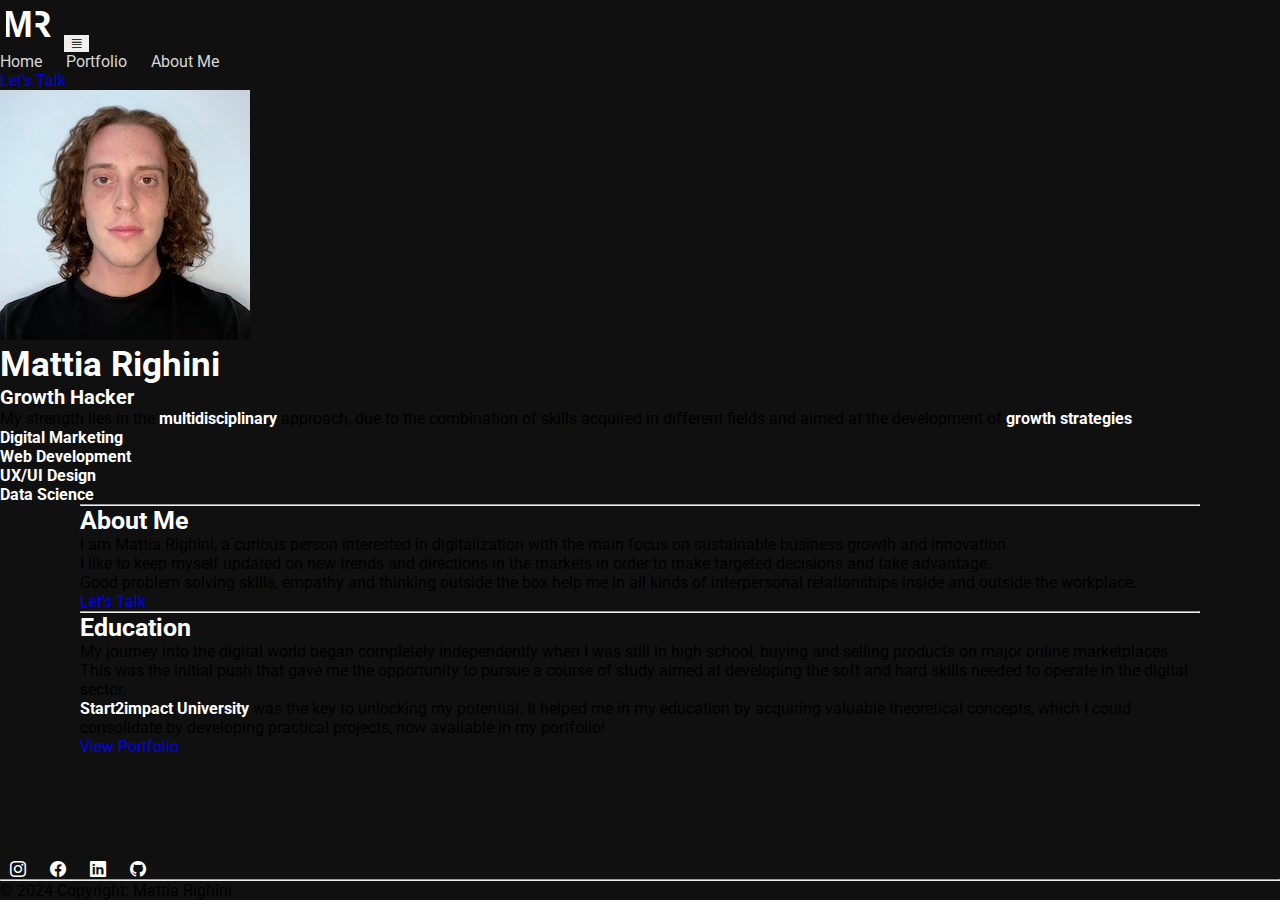
==== about-me.html @ aa987567 "Add files via upload" ====
<!DOCTYPE html>
<html lang="en" data-bs-theme="dark">
    <head>
        <!-- Title -->
        <title>About Me</title>
        <!-- Meta -->
        <meta charset="UTF-8">
        <meta name="viewport" content="width=device-width, initial-scale=1.0">
        <meta name="description" content="My strength lies in the multidisciplinary approach, due to the combination of skills acquired in different fields and aimed at the development of growth strategies.">
        <meta name="keywords" content="Growth Hacker, Multidisciplinary, Growth Strategy, Innovation, Start2impact">
        <meta name="author" content="Mattia Righini">
        <!-- Open Graph FB -->
        <meta property="og:title" content="About Me | Mattia Righini">
        <meta property="og:description" content="My strength lies in the multidisciplinary approach, due to the combination of skills acquired in different fields and aimed at the development of growth strategies.">
        <meta property="og:url" content="">
        <meta property="og:image" content="">
        <!-- Open Graph X -->
        <meta property="twitter:title" content="About Me | Mattia Righini">
        <meta property="twitter:description" content="My strength lies in the multidisciplinary approach, due to the combination of skills acquired in different fields and aimed at the development of growth strategies.">
        <meta name="twitter:site" content="">
        <meta name="twitter:card" content="">
        <!-- Favicon -->
        <link rel="icon" href="assets/img/favicon.svg" type="image/svg">
        <!-- External -->
        <link rel="stylesheet" href="https://cdn.jsdelivr.net/npm/bootstrap@5.3.2/dist/css/bootstrap.min.css" integrity="sha384-T3c6CoIi6uLrA9TneNEoa7RxnatzjcDSCmG1MXxSR1GAsXEV/Dwwykc2MPK8M2HN" crossorigin="anonymous"/>
        <link rel="stylesheet" href="https://cdn.jsdelivr.net/npm/bootstrap-icons@1.11.2/font/bootstrap-icons.min.css"/>
        <link rel="stylesheet" href="https://fonts.googleapis.com/css?family=Roboto:300,400,500,700&display=swap"/>
        <script src="https://cdn.jsdelivr.net/npm/bootstrap@5.3.2/dist/js/bootstrap.min.js" integrity="sha384-BBtl+eGJRgqQAUMxJ7pMwbEyER4l1g+O15P+16Ep7Q9Q+zqX6gSbd85u4mG4QzX+" crossorigin="anonymous"></script>
        <!-- Internal -->
        <link rel="stylesheet" href="./assets/css/style.css">
    </head>
    <body>
        <!-- Navbar -->
        <nav class="navbar navbar-expand-lg">
            <div class="container">
                <a class="navbar-brand" href="index.html">
                    <img src="./assets/img/mr-logo.svg" alt="mr-logo-letter" width="60" height="48">
                </a>
                <button class="navbar-toggler" type="button" data-bs-toggle="collapse" data-bs-target="#navbarNavAltMarkup" aria-controls="navbarNavAltMarkup" aria-expanded="false" aria-label="Toggle navigation">
                    <i class="bi bi-justify"></i>
                </button>
                <div class="collapse navbar-collapse justify-content-end" id="navbarNavAltMarkup">
                    <div class="navbar-nav py-3">
                        <a class="nav-link" href="index.html">Home</a>
                        <a class="nav-link" href="portfolio.html">Portfolio</a>
                        <a class="nav-link" href="about-me.html">About Me</a>
                        <div class="text-center"><a class="btn btn-light" href="contact.html">Let's Talk</a></div>
                        
                    </div>
                </div>
            </div>
        </nav>
        <main>
            <!-- About Me -->
            <section id="background">
                <div class="container py-5">
                    <div class="row">
                        <div class="col-lg-4 col-12">
                            <!-- Profile -->
                            <div class="pic mobile mb-3">
                                <img src="assets/img/mattia-righini.jpeg" class="rounded-circle img-mobile" alt="mattia-righini-profile-picture">
                                <h1 class="my-3">Mattia Righini</h1>
                                <h3 class="my-3">Growth Hacker</h3>
                                <p class="pt-3">My strength lies in the <strong>multidisciplinary</strong> approach, due to the combination of skills acquired in different fields and aimed at the development of <strong>growth strategies</strong>.</p>
                            </div>
                            <!-- Skillset -->
                            <div class="skill py-3">
                                <!-- Digital Marketing -->
                                <h4 class="mb-2">Digital Marketing</h4>
                                <div class="progress mb-4" role="progressbar" aria-label="Success example" aria-valuenow="25" aria-valuemin="0" aria-valuemax="100">
                                    <div class="progress-bar bg-light" style="width: 90%"></div>
                                </div>
                                <!-- Web Development -->
                                <h4 class="mb-2">Web Development</h4>
                                <div class="progress mb-4" role="progressbar" aria-label="Success example" aria-valuenow="25" aria-valuemin="0" aria-valuemax="100">
                                    <div class="progress-bar bg-light" style="width: 40%"></div>
                                </div>
                                <!-- UX/UI Design -->
                                <h4 class="mb-2">UX/UI Design</h4>
                                <div class="progress mb-4" role="progressbar" aria-label="Success example" aria-valuenow="25" aria-valuemin="0" aria-valuemax="100">
                                    <div class="progress-bar bg-light" style="width: 40%"></div>
                                </div>
                                <!-- Data Science -->
                                <h4 class="mb-2">Data Science</h4>
                                <div class="progress" role="progressbar" aria-label="Success example" aria-valuenow="25" aria-valuemin="0" aria-valuemax="100">
                                    <div class="progress-bar bg-light" style="width: 30%"></div>
                                </div>
                            </div>
                        </div>
                        <div class="col-lg-8 col-12">
                            <hr class="my-4 desktop">
                            <!-- About Me -->
                            <div class="about-me desktop">
                                <h2 class="">About Me</h2>
                                <p class="py-3">I am Mattia Righini, a curious person interested in digitalization with the main focus on sustainable business growth and innovation.</p>
                                <p class="pb-3">I like to keep myself updated on new trends and directions in the markets in order to make targeted decisions and take advantage.</p>
                                <p class="pb-3">Good problem solving skills, empathy and thinking outside the box help me in all kinds of interpersonal relationships inside and outside the workplace.</p>
                                <!-- Button -->
                                <a class="btn btn-light my-2 px-4" href="contact.html" role="button">Let's Talk</a>
                            </div>
                            <hr class="mt-4 desktop">
                            <!-- Education -->
                            <div class="education mt-4 desktop">
                                <h2 class="">Education</h2>
                                <p class="py-3">My journey into the digital world began completely independently when I was still in high school, buying and selling products on major online marketplaces.</p>
                                <p class="pb-3">This was the initial push that gave me the opportunity to pursue a course of study aimed at developing the soft and hard skills needed to operate in the digital sector.</p>
                                <p class="pb-3"><a href="https://www.start2impact.it/" target="_blank"><strong>Start2impact University</strong></a> was the key to unlocking my potential. It helped me in my education by acquiring valuable theoretical concepts, which I could consolidate by developing practical projects, now available in my portfolio!</p>
                                <!-- Button -->
                                <a class="btn btn-outline-light my-2 px-3" href="portfolio.html" role="button">View Portfolio</a>
                            </div>
                        </div>
                    </div>
                </div>
            </section>
        </main>
        <!-- Footer -->
        <footer>
            <div class="container">
                <div class="row text-center">
                    <!-- Social -->
                    <div class="col py-3">  
                        <a href="https://www.instagram.com/headofmatt"><i class="bi bi-instagram"></i></a>
                        <a href="https://www.facebook.com/headofmatt"><i class="bi bi-facebook"></i></a>
                        <a href="https://www.linkedin.com/in/mattiarighini"><i class="bi bi-linkedin"></i></a>
                        <a href="https://github.com/mattiarighinidev"><i class="bi bi-github"></i></a>
                    </div>
                </div>
                <hr>
                <!-- Copyright -->
                <div class="col py-3 text-center">
                    <p>© 2024 Copyright: Mattia Righini</p>
                </div>
            </div>
        </footer>
    </body>
</html>
---- assets/css/style.css ----
body {
    margin: 0;
    padding: 0;
    box-sizing: border-box;
    position: relative;
    min-height: 100vh;
    font-family: 'Roboto', sans-serif;
    background-color: #101010;
    hr {
        margin: 0;
    }
    strong {
        color: white;
    }
    h1 {
        margin: 0;
        font-size: 35px;
        color: white;
    }
    h2 {
        margin: 0;
        font-size: 25px;
        color: white;
    }
    h3 {
        margin: 0;
        font-size: 20px;
        color: white;
    }
    h4 {
        margin: 0;
        font-size: 16px;
        color: white;
    }
    p {
        margin: 0;
        font-size: 16px;
    }
    a {
        text-decoration: none;
    }
}

nav {
    .navbar-toggler {
        border: none;
    }
    a.nav-link {
        color: rgb(215, 215, 215);
        margin-right: 20px;
    @media (max-width: 991px) {
            text-align: center;
            margin: 0;
            margin-bottom: 10px;
            div {
                display: flex;
                margin-top: 10px;
            }
        }
    }                     
}                           

main {
    padding-bottom: 135px; /* Altezza del footer */
  }


#hero {
    background-color: none;
    @media (max-width: 767px) {
        .pic, .text {
            text-align: center;
        }

    }
}

#background {
    @media (min-width: 992px) {
        .desktop {
            margin-left: 5rem;
            margin-right: 5rem;
        }
    }
    @media (max-width: 767px) {
        .mobile {
            text-align: center;
        }
        p {
            text-align: start;
        }
    }
}

#skill {

}




footer {
    background-color: #101010;
    position: absolute;
    bottom: 0;
    width: 100%;
    a {
        margin: 0px 10px;
    }
    i {
        color: white;
    }
}
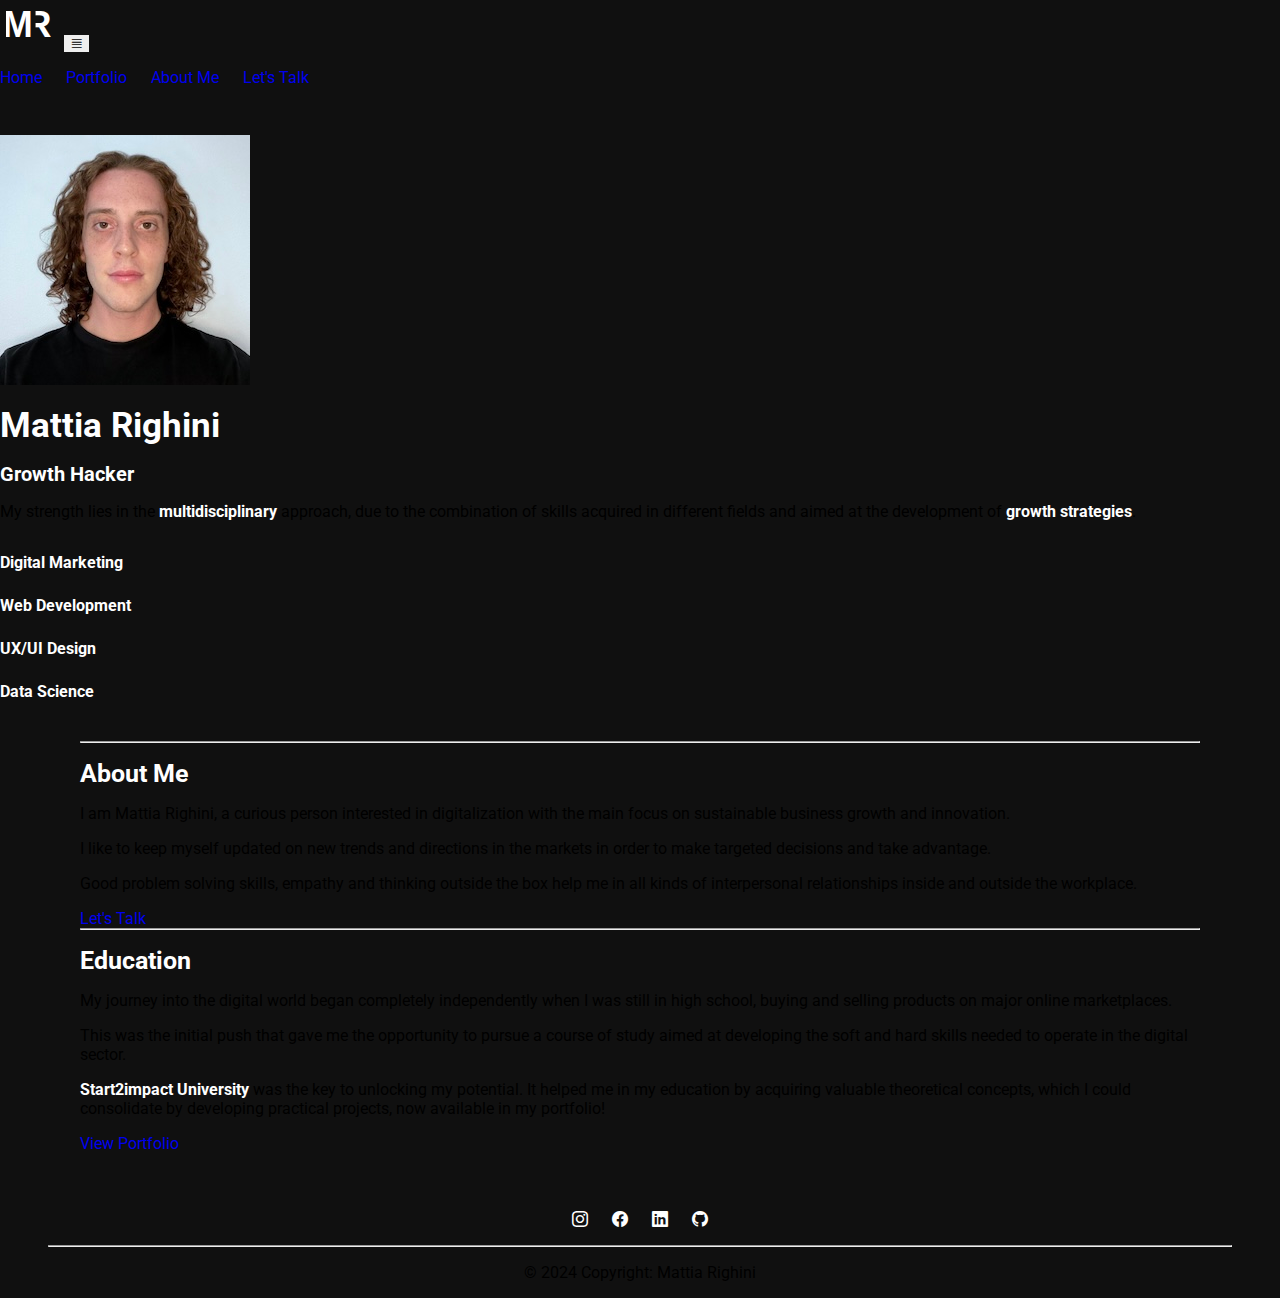
==== commit d69faf22: "General Update" ====
--- a/about-me.html
+++ b/about-me.html
@@ -28,24 +28,24 @@
         <script src="https://cdn.jsdelivr.net/npm/bootstrap@5.3.2/dist/js/bootstrap.min.js" integrity="sha384-BBtl+eGJRgqQAUMxJ7pMwbEyER4l1g+O15P+16Ep7Q9Q+zqX6gSbd85u4mG4QzX+" crossorigin="anonymous"></script>
         <!-- Internal -->
         <link rel="stylesheet" href="./assets/css/style.css">
+        <script src=./assets/js/script.js></script>
     </head>
     <body>
         <!-- Navbar -->
         <nav class="navbar navbar-expand-lg">
             <div class="container">
                 <a class="navbar-brand" href="index.html">
-                    <img src="./assets/img/mr-logo.svg" alt="mr-logo-letter" width="60" height="48">
+                    <img src="./assets/img/mr-logo.svg" alt="mr-logo-letter">
                 </a>
                 <button class="navbar-toggler" type="button" data-bs-toggle="collapse" data-bs-target="#navbarNavAltMarkup" aria-controls="navbarNavAltMarkup" aria-expanded="false" aria-label="Toggle navigation">
                     <i class="bi bi-justify"></i>
                 </button>
-                <div class="collapse navbar-collapse justify-content-end" id="navbarNavAltMarkup">
-                    <div class="navbar-nav py-3">
+                <div class="collapse navbar-collapse" id="navbarNavAltMarkup">
+                    <div class="navbar-nav">
                         <a class="nav-link" href="index.html">Home</a>
                         <a class="nav-link" href="portfolio.html">Portfolio</a>
                         <a class="nav-link" href="about-me.html">About Me</a>
-                        <div class="text-center"><a class="btn btn-light" href="contact.html">Let's Talk</a></div>
-                        
+                        <span><a class="btn btn-light" href="contact.html">Let's Talk</a></span>
                     </div>
                 </div>
             </div>
@@ -53,60 +53,60 @@
         <main>
             <!-- About Me -->
             <section id="background">
-                <div class="container py-5">
+                <div class="container">
                     <div class="row">
                         <div class="col-lg-4 col-12">
                             <!-- Profile -->
-                            <div class="pic mobile mb-3">
+                            <div class="pic">
                                 <img src="assets/img/mattia-righini.jpeg" class="rounded-circle img-mobile" alt="mattia-righini-profile-picture">
-                                <h1 class="my-3">Mattia Righini</h1>
-                                <h3 class="my-3">Growth Hacker</h3>
-                                <p class="pt-3">My strength lies in the <strong>multidisciplinary</strong> approach, due to the combination of skills acquired in different fields and aimed at the development of <strong>growth strategies</strong>.</p>
+                                <h1>Mattia Righini</h1>
+                                <h3>Growth Hacker</h3>
+                                <p>My strength lies in the <strong>multidisciplinary</strong> approach, due to the combination of skills acquired in different fields and aimed at the development of <strong>growth strategies</strong>.</p>
                             </div>
                             <!-- Skillset -->
-                            <div class="skill py-3">
+                            <div class="skill">
                                 <!-- Digital Marketing -->
-                                <h4 class="mb-2">Digital Marketing</h4>
-                                <div class="progress mb-4" role="progressbar" aria-label="Success example" aria-valuenow="25" aria-valuemin="0" aria-valuemax="100">
-                                    <div class="progress-bar bg-light" style="width: 90%"></div>
+                                <h4>Digital Marketing</h4>
+                                <div class="progress" role="progressbar">
+                                    <div class="progress-bar bg-light mkt"></div>
                                 </div>
                                 <!-- Web Development -->
-                                <h4 class="mb-2">Web Development</h4>
-                                <div class="progress mb-4" role="progressbar" aria-label="Success example" aria-valuenow="25" aria-valuemin="0" aria-valuemax="100">
-                                    <div class="progress-bar bg-light" style="width: 40%"></div>
+                                <h4>Web Development</h4>
+                                <div class="progress" role="progressbar">
+                                    <div class="progress-bar bg-light wbd"></div>
                                 </div>
                                 <!-- UX/UI Design -->
-                                <h4 class="mb-2">UX/UI Design</h4>
-                                <div class="progress mb-4" role="progressbar" aria-label="Success example" aria-valuenow="25" aria-valuemin="0" aria-valuemax="100">
-                                    <div class="progress-bar bg-light" style="width: 40%"></div>
+                                <h4>UX/UI Design</h4>
+                                <div class="progress" role="progressbar">
+                                    <div class="progress-bar bg-light ux-ui"></div>
                                 </div>
                                 <!-- Data Science -->
-                                <h4 class="mb-2">Data Science</h4>
-                                <div class="progress" role="progressbar" aria-label="Success example" aria-valuenow="25" aria-valuemin="0" aria-valuemax="100">
-                                    <div class="progress-bar bg-light" style="width: 30%"></div>
+                                <h4>Data Science</h4>
+                                <div class="progress" role="progressbar">
+                                    <div class="progress-bar bg-light ds"></div>
                                 </div>
                             </div>
                         </div>
                         <div class="col-lg-8 col-12">
-                            <hr class="my-4 desktop">
+                            <hr>
                             <!-- About Me -->
-                            <div class="about-me desktop">
-                                <h2 class="">About Me</h2>
-                                <p class="py-3">I am Mattia Righini, a curious person interested in digitalization with the main focus on sustainable business growth and innovation.</p>
-                                <p class="pb-3">I like to keep myself updated on new trends and directions in the markets in order to make targeted decisions and take advantage.</p>
-                                <p class="pb-3">Good problem solving skills, empathy and thinking outside the box help me in all kinds of interpersonal relationships inside and outside the workplace.</p>
+                            <div class="about-me">
+                                <h2>About Me</h2>
+                                <p>I am Mattia Righini, a curious person interested in digitalization with the main focus on sustainable business growth and innovation.</p>
+                                <p>I like to keep myself updated on new trends and directions in the markets in order to make targeted decisions and take advantage.</p>
+                                <p>Good problem solving skills, empathy and thinking outside the box help me in all kinds of interpersonal relationships inside and outside the workplace.</p>
                                 <!-- Button -->
-                                <a class="btn btn-light my-2 px-4" href="contact.html" role="button">Let's Talk</a>
+                                <a class="btn btn-light" href="contact.html" role="button">Let's Talk</a>
                             </div>
-                            <hr class="mt-4 desktop">
+                            <hr>
                             <!-- Education -->
-                            <div class="education mt-4 desktop">
-                                <h2 class="">Education</h2>
-                                <p class="py-3">My journey into the digital world began completely independently when I was still in high school, buying and selling products on major online marketplaces.</p>
-                                <p class="pb-3">This was the initial push that gave me the opportunity to pursue a course of study aimed at developing the soft and hard skills needed to operate in the digital sector.</p>
-                                <p class="pb-3"><a href="https://www.start2impact.it/" target="_blank"><strong>Start2impact University</strong></a> was the key to unlocking my potential. It helped me in my education by acquiring valuable theoretical concepts, which I could consolidate by developing practical projects, now available in my portfolio!</p>
+                            <div class="education">
+                                <h2>Education</h2>
+                                <p>My journey into the digital world began completely independently when I was still in high school, buying and selling products on major online marketplaces.</p>
+                                <p>This was the initial push that gave me the opportunity to pursue a course of study aimed at developing the soft and hard skills needed to operate in the digital sector.</p>
+                                <p><a href="https://www.start2impact.it/" rel="noopener" target="_blank"><strong>Start2impact University</strong></a> was the key to unlocking my potential. It helped me in my education by acquiring valuable theoretical concepts, which I could consolidate by developing practical projects, now available in my portfolio!</p>
                                 <!-- Button -->
-                                <a class="btn btn-outline-light my-2 px-3" href="portfolio.html" role="button">View Portfolio</a>
+                                <a class="btn btn-outline-light" href="portfolio.html" role="button">View Portfolio</a>
                             </div>
                         </div>
                     </div>
@@ -116,18 +116,16 @@
         <!-- Footer -->
         <footer>
             <div class="container">
-                <div class="row text-center">
-                    <!-- Social -->
-                    <div class="col py-3">  
-                        <a href="https://www.instagram.com/headofmatt"><i class="bi bi-instagram"></i></a>
-                        <a href="https://www.facebook.com/headofmatt"><i class="bi bi-facebook"></i></a>
-                        <a href="https://www.linkedin.com/in/mattiarighini"><i class="bi bi-linkedin"></i></a>
-                        <a href="https://github.com/mattiarighinidev"><i class="bi bi-github"></i></a>
-                    </div>
+                <!-- Social -->
+                <div class="col">  
+                    <a href="https://www.instagram.com/headofmatt" rel="noopener" target="_blank"><i class="bi bi-instagram"></i></a>
+                    <a href="https://www.facebook.com/headofmatt" rel="noopener" target="_blank"><i class="bi bi-facebook"></i></a>
+                    <a href="https://www.linkedin.com/in/mattiarighini" rel="noopener" target="_blank"><i class="bi bi-linkedin"></i></a>
+                    <a href="https://github.com/mattiarighinidev" rel="noopener" target="_blank"><i class="bi bi-github"></i></a>
                 </div>
                 <hr>
                 <!-- Copyright -->
-                <div class="col py-3 text-center">
+                <div class="col">
                     <p>© 2024 Copyright: Mattia Righini</p>
                 </div>
             </div>
--- a/assets/css/style.css
+++ b/assets/css/style.css
@@ -12,6 +12,9 @@
     strong {
         color: white;
     }
+    hr {
+        margin: 0 3rem;
+    }
     h1 {
         margin: 0;
         font-size: 35px;
@@ -39,63 +42,196 @@
     a {
         text-decoration: none;
     }
+    .row {
+        align-items: center;
+    }
 }
 
 nav {
+    img {
+        width: 60px;
+        height: 48px;
+    }
     .navbar-toggler {
         border: none;
     }
-    a.nav-link {
-        color: rgb(215, 215, 215);
+    .collapse {
+        justify-content: end;
+    }
+    .navbar-nav {
+        padding-top: 1rem;
+        padding-bottom: 1rem;
+    }
+    .nav-link {
         margin-right: 20px;
-    @media (max-width: 991px) {
-            text-align: center;
+        @media (max-width: 991px) {
+            text-align: center;
+            margin: 0 0 10px;
+        }
+    }
+    span {
+        text-align: center;
+    }                      
+}                           
+
+main {
+    padding-bottom: 113px; /* Altezza del footer */
+    .container {
+        margin-top: 2rem;
+        margin-bottom: 2rem;
+    }
+    /* Index */
+    #hero {
+        .pic {
+            text-align: center;
+            img {
+                border-style: outset;
+            }
+        }
+        h1 {
+            margin: 0.5rem 0;
+        }
+        p {
+            padding-bottom: 1rem;
+        }
+        @media (max-width: 767px) {
+            .col-12 {
+                text-align: center;
+                margin-top: 2rem;
+            }
+        }
+    }
+    #category {
+        .col {
+            margin: 1rem 0;
+        }
+        .card {
+            height: 20rem;
+            text-align: center;
+            img {
+                object-fit: cover;
+                height: 100%;
+            }
+            .card-img-overlay {
+                display: flex;
+                justify-content: center;
+                align-items: center;
+                background-color: rgba(0, 0, 0, 0.6);;
+            }
+            p {
+                margin-top: 1.2rem;
+                margin-bottom: 2rem;
+            }
+        }
+    }
+    /* Portfolio */
+    #portfolio {
+        .title {
+            padding: 3rem;
+            text-align: center;
+            h1 {
+                margin-bottom: 1.2rem;
+            }
+            h3 {
+                color: #6C757D;
+            }
+        }
+        .row {
+            --bs-gutter-x: 3rem;
+            --bs-gutter-y: 3rem;
+            padding-bottom: 3rem;
+        }
+        p {
+            margin-top: 1rem;
+            margin-bottom: 1.5rem;
+        }
+        .btn-light {
+            margin-left: 0.5rem;
+        }
+    }
+    /* About Me */
+    #background {
+        .pic {
+            margin-bottom: 1rem;
+            h1, h2 {
+                margin: 1rem 0;
+            }
+            p {
+                padding-top: 1rem;
+            }
+        }
+        .skill {
+            padding: 1rem 0;
+            h4 {
+                margin-bottom: 0.5rem;
+            }
+            .progress {
+                margin-bottom: 1.5rem;
+                .mkt {
+                    width: 80%;
+                }
+                .wbd {
+                    width: 20%;
+                }
+                .ux-ui {
+                    width: 20%;
+                }
+                .ds {
+                    width: 20%;
+                }
+            }
+        }
+        hr {
             margin: 0;
-            margin-bottom: 10px;
-            div {
-                display: flex;
-                margin-top: 10px;
-            }
-        }
-    }                     
-}                           
-
-main {
-    padding-bottom: 135px; /* Altezza del footer */
-  }
-
-
-#hero {
-    background-color: none;
-    @media (max-width: 767px) {
-        .pic, .text {
-            text-align: center;
-        }
-
+        }
+        .about-me, .education {
+            h2 {
+                margin: 1rem 0;
+            }
+            p {
+                margin-bottom: 1rem;
+            }
+            .btn {
+                margin-top: 0.5rem;
+                margin-bottom: 1.5rem;
+            }
+        }
+
+
+
+
+
+
+
+        @media (min-width: 992px) {
+            .about-me, .education, hr {
+                margin: 0 5rem;
+            }
+        }
+        @media (max-width: 767px) {
+            .pic {
+                text-align: center;
+            }
+            p {
+                text-align: start;
+            }
+        }
+    }
+    /* Contact Me */
+    #contact {
+        h1 {
+            margin-bottom: 3rem;
+        }
+        .row {
+            --bs-gutter-x: 3rem;
+            --bs-gutter-y: 1.5rem;
+        }
+        .button {
+            text-align: center;
+            margin-top: 2.5rem;
+        }
     }
 }
-
-#background {
-    @media (min-width: 992px) {
-        .desktop {
-            margin-left: 5rem;
-            margin-right: 5rem;
-        }
-    }
-    @media (max-width: 767px) {
-        .mobile {
-            text-align: center;
-        }
-        p {
-            text-align: start;
-        }
-    }
-}
-
-#skill {
-
-}
-
 
 
 
@@ -104,6 +240,11 @@
     position: absolute;
     bottom: 0;
     width: 100%;
+    .col {
+        text-align: center;
+        padding-top: 1rem;
+        padding-bottom: 1rem;
+    }
     a {
         margin: 0px 10px;
     }
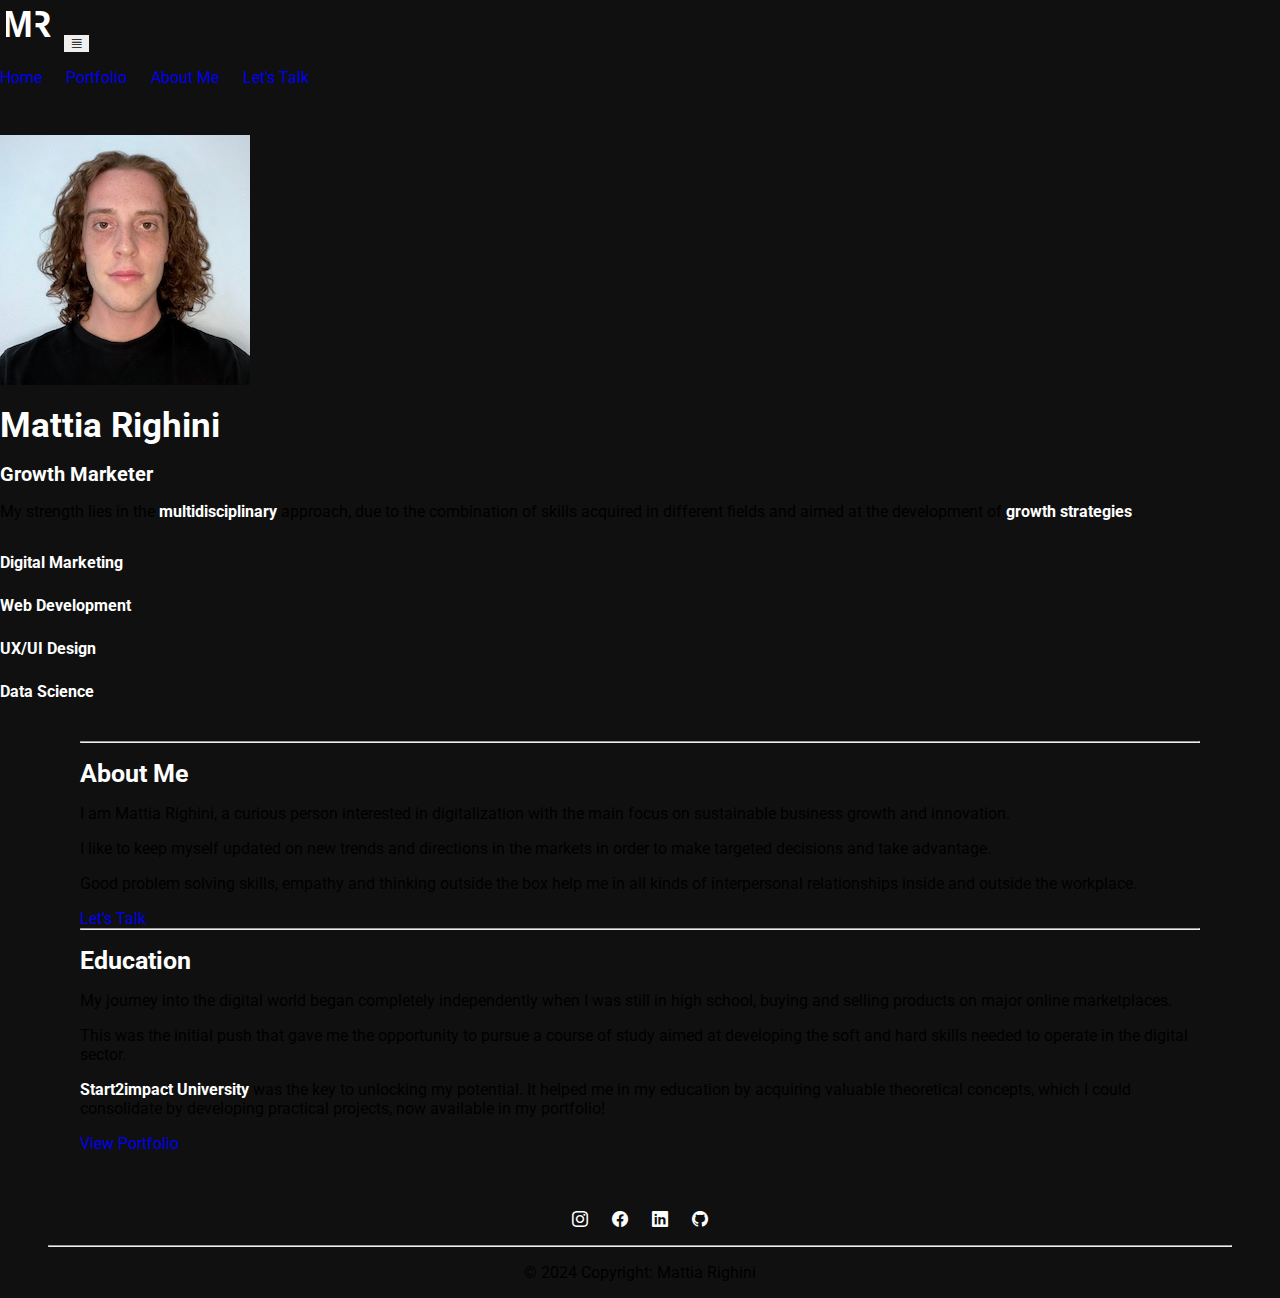
==== commit babfa435: "Update about-me.html" ====
--- a/about-me.html
+++ b/about-me.html
@@ -60,7 +60,7 @@
                             <div class="pic">
                                 <img src="assets/img/mattia-righini.jpeg" class="rounded-circle img-mobile" alt="mattia-righini-profile-picture">
                                 <h1>Mattia Righini</h1>
-                                <h3>Growth Hacker</h3>
+                                <h3>Growth Marketer</h3>
                                 <p>My strength lies in the <strong>multidisciplinary</strong> approach, due to the combination of skills acquired in different fields and aimed at the development of <strong>growth strategies</strong>.</p>
                             </div>
                             <!-- Skillset -->
@@ -131,4 +131,4 @@
             </div>
         </footer>
     </body>
-</html>+</html>
